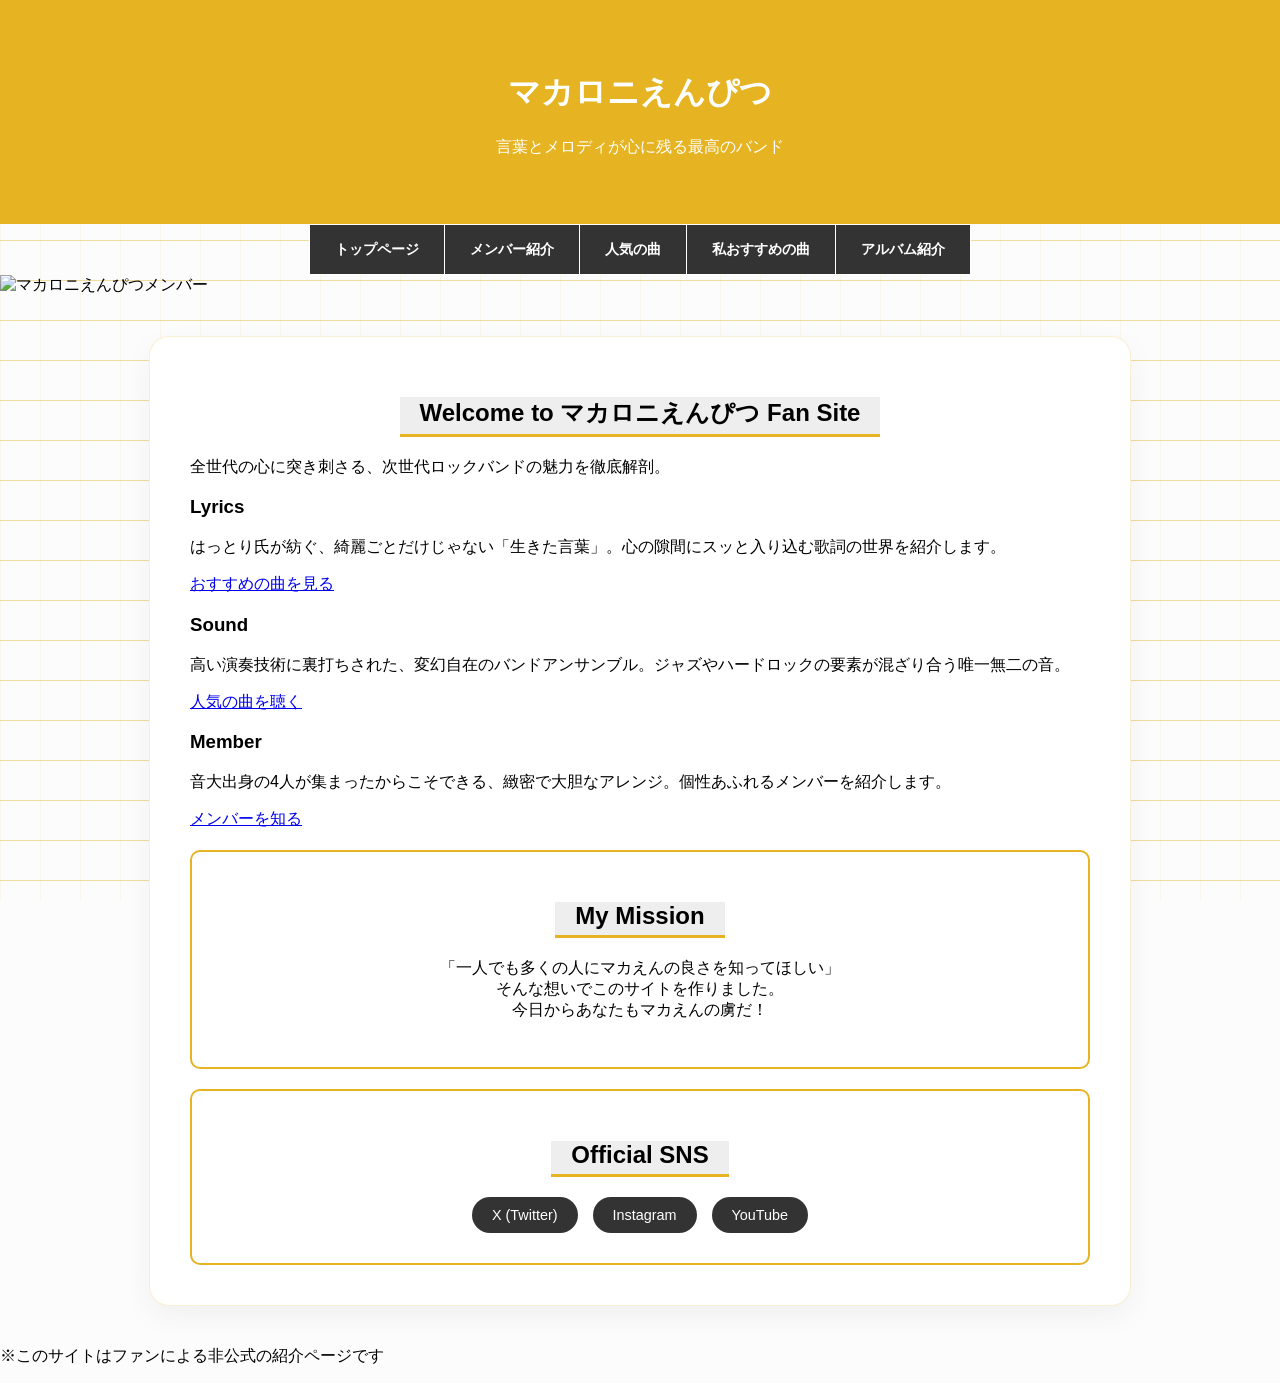
==== index.html @ 6a91739a "Add files via upload" ====
<!DOCTYPE html>
<html lang="ja">
<head>
    <meta charset="UTF-8">
    <title>マカロニえんぴつの魅力</title>
    <meta name="description" content="皆さんも音楽を日常的に聞いているかと思います。そんな中で、私の好きな音楽を知ってもらい、皆さんにもマカロニえんぴつの魅力を知ってもらえたらなと思いこのサイトを作りました。パンチある曲調から心穏やかになる曲調まで様々な曲を手掛けているので、一曲は好きな曲に出会えるんじゃないかと思っています。">
    <meta name="keywords" content="幸せ，楽しい，出会い，魅力，音楽"> 
    <meta name="viewport" content="width=device-width,initial-scale=1.0">
    <link rel="stylesheet" href="style.css">
</head>
    
<body>

    <header class="header">
        <h1>マカロニえんぴつ</h1>
        <p class="subtitle">言葉とメロディが心に残る最高のバンド</p>

    </header>
    <nav>
        <ul>
            <li><a href="index.html">トップページ</a></li>
            <li><a href="member.html">メンバー紹介</a></li>
            <li><a href="popular.html">人気の曲</a></li>
            <li><a href="recommend.html">私おすすめの曲</a></li>
             <li><a href="album.html">アルバム紹介</a></li>
        </ul>
    </nav>
    <img src="https://media.gqjapan.jp/photos/643d05dae47745c69d0d6f05/16:9/w_1920,c_limit/makaroni-enpitsu-7.jpg" alt="マカロニえんぴつメンバー" style="width:100%;">

    <main class="container">
    <section class="hero">
        <h2>Welcome to マカロニえんぴつ Fan Site</h2>
        <p>全世代の心に突き刺さる、次世代ロックバンドの魅力を徹底解剖。</p>
    </section>

    <div class="feature-grid">
        <section class="feature-item">
            <h3>Lyrics</h3>
            <p>はっとり氏が紡ぐ、綺麗ごとだけじゃない「生きた言葉」。心の隙間にスッと入り込む歌詞の世界を紹介します。</p>
            <a href="recommend.html" class="btn-small">おすすめの曲を見る</a>
        </section>

        <section class="feature-item">
            <h3>Sound</h3>
            <p>高い演奏技術に裏打ちされた、変幻自在のバンドアンサンブル。ジャズやハードロックの要素が混ざり合う唯一無二の音。</p>
            <a href="popular.html" class="btn-small">人気の曲を聴く</a>
        </section>

        <section class="feature-item">
            <h3>Member</h3>
            <p>音大出身の4人が集まったからこそできる、緻密で大胆なアレンジ。個性あふれるメンバーを紹介します。</p>
            <a href="member.html" class="btn-small">メンバーを知る</a>
        </section>
        <section class="message">
    <h2>My Mission</h2>
    <p>「一人でも多くの人にマカえんの良さを知ってほしい」<br>
    そんな想いでこのサイトを作りました。<br>
    今日からあなたもマカえんの虜だ！</p>
    </section>

<section class="official-links">
    <h2>Official SNS</h2>
    <div class="link-buttons">
        <a href="https://twitter.com/macarock0616" class="btn-sns">X (Twitter)</a>
        <a href="https://www.instagram.com/macaroniempitsu_official/" class="btn-sns">Instagram</a>
        <a href="https://www.youtube.com/channel/UCJ6Yy_H0U8U40zndS8m-fXg" class="btn-sns">YouTube</a>
    </div>
</section>
    </div>

</main>

    <footer class="footer">
        <p>※このサイトはファンによる非公式の紹介ページです</p>
    </footer>
</body>
</html>
---- style.css ----
/* ページ全体の基本設定 */
body {
    font-family: sans-serif;
    margin: 0;
    padding: 0;
    background-color: #f9f9f9; /* 柔らかいクリーム色 */
}

/* ヘッダーのデザイン */
.header {
    background-color: #e6b422; /* 鉛筆のような黄色 */
    color: white;
    text-align: center;
    padding: 50px 0;
}

/* ナビゲーション全体の枠組み */
nav ul {
    list-style: none;
    padding: 0;
    margin: 0;
    display: flex;
    justify-content: center;
    background: #333;
    /* 全体の左と右、そして上下にも線を引く */
    border-left: 1px solid #fff;
    border-right: 1px solid #fff;
    border-top: 1px solid #fff;
    border-bottom: 1px solid #fff;
    /* もしメニューを中央に浮かせたい場合は width を指定してもOKです */
    width: fit-content; 
    margin: 0 auto; /* 中央寄せ */
}

/* 各メニューの項目 */
nav li {
    /* 項目ごとの右側に線を引く（これで中間の区切り線ができます） */
    border-right: 1px solid #fff;
}

/* 一番右の項目の右線だけ消す */
/* (全体のborder-rightと重なって太くなるのを防ぐため) */
nav li:last-child {
    border-right: none;
}

/* リンクのデザイン（ここは以前と同じです） */
nav a {
    color: white;
    text-decoration: none;
    display: block;
    padding: 15px 25px;
    font-size: 0.9rem;
    font-weight: bold;
    transition: 0.3s;
}

nav a:hover {
    background-color: #e6b422;
    color: #333;
}
/* マウスを乗せた時の動き */
nav a:hover {
    background-color: #e6b422; /* マカえんイエローに変わる */
    color: #333;               /* 文字を暗くして読みやすく */
}

/* メインコンテンツの幅制限 */
.container {
    max-width: 800px;
    margin: 0 auto;
    padding: 20px;
}

/* 各セクションの見出し */
h2 {
    border-bottom: 2px solid #e6b422;
    padding-bottom: 5px;
}
/* 名前（h2）の左側にアクセントをつける */
h2 {
    border-left: 8px solid #333;
    background-color: #eee;
    padding: 10px;
}
/* 画像のサイズを調整する設定 */
.member-img {
    width: 250px;       /* 横幅を固定 */
    height: 250px;      /* 縦幅を固定（横幅と同じにすると正方形になります） */
    object-fit: cover;  /* 重要！画像が縦長や横長でも、中心で綺麗に切り抜きます */
    border-radius: 15px; /* ここを50%にすると、アイコンのように「丸く」なります */
    border: 3px solid #e6b422; /* マカえんカラーの枠線をつけるとおしゃれ */
    display: block;
    margin: 10px auto;  /* 写真を中央に寄せる */
}
.video-container {
    position: relative;
    padding-bottom: 56.25%; /* 16:9 の比率 */
    height: 0;
    overflow: hidden;
    margin: 20px 0;
}

.video-container iframe {
    position: absolute;
    top: 0;
    left: 0;
    width: 100%;
    height: 100%;
    border: 0;
}
/* おすすめアイテムの枠を少しおしゃれにする */
.recommend-item {
    background-color: #fff;
    border: 1px solid #ddd;
    border-radius: 15px;
    padding: 20px;
    margin-bottom: 30px;
    box-shadow: 5px 5px 15px rgba(0,0,0,0.05); /* ほんのり影をつける */
}

/* おすすめコメントの文字装飾 */
.comment {
    font-style: italic;
    color: #555;
    line-height: 1.8;
    border-top: 1px dashed #e6b422;
    margin-top: 10px;
    padding-top: 10px;
}
/* ライブスケジュールの表のデザイン */
.live-table {
    width: 100%;
    border-collapse: collapse; /* 枠線を一本にまとめる */
    margin: 20px 0;
}

.live-table th, .live-table td {
    border-bottom: 1px solid #ddd;
    padding: 15px;
    text-align: left;
}

.live-table th {
    background-color: #f2f2f2;
    color: #333;
}

.live-table tr:hover {
    background-color: #fff9e6; /* マウスを乗せた時に色を変える */
}

/* 公式サイトへのリンクボタン */
.official-link {
    display: inline-block;
    background-color: #e6b422;
    color: white;
    padding: 10px 20px;
    text-decoration: none;
    border-radius: 5px;
    margin-top: 20px;
    font-weight: bold;
}

.official-link:hover {
    background-color: #333;
}

.note {
    font-size: 0.9rem;
    color: #666;
    margin-top: 30px;
}
/* アルバムの中身のレイアウト */
.album-content {
    display: flex;
    align-items: flex-start; /* 上揃えに変更（文章が長い時きれいです） */
    gap: 30px; /* 画像と文字の間隔を少し広げる */
    margin-top: 15px;
}

/* ジャケ写のサイズを大きくする */
.album-jacket {
    width: 450px;  /* 150pxから250pxにアップ！ */
    height: 450px; /* 正方形を維持 */
    flex-shrink: 0; /* 画像が文字に押されて小さくなるのを防ぐ */
    object-fit: cover;
    border-radius: 8px;
    box-shadow: 4px 4px 15px rgba(0,0,0,0.15); /* 影を少し強くして存在感を出す */
}

/* アルバムタイトルの文字サイズも少し大きく */
.album-text h2 {
    margin-top: 0;
    font-size: 1.5rem;
    color: #333;
}

/* スマホで見るとき（画面幅が狭い時）の調整 */
@media (max-width: 700px) {
    .album-content {
        flex-direction: column; /* 縦並びにする */
        align-items: center;    /* 中央揃え */
        text-align: center;
    }
    .album-jacket {
        width: 100%;       /* スマホでは横幅いっぱい（または最大サイズ） */
        max-width: 300px;  /* 大きくなりすぎないように制限 */
        height: auto;      /* 縦横比を維持 */
    }
}
/* メッセージやピックアップ用の共通デザイン */
.message, .pick-up, .official-links {
    background: #fff;
    padding: 30px;
    border-radius: 10px;
    border: 2px solid #e6b422;
    text-align: center;
    margin-top: 20px;
}

/* SNSボタンのデザイン（案3を選んだ場合） */
.link-buttons {
    display: flex;
    justify-content: center;
    gap: 15px;
    flex-wrap: wrap;
    margin-top: 15px;
}

.btn-sns {
    background: #333;
    color: #fff;
    padding: 10px 20px;
    text-decoration: none;
    border-radius: 20px;
    font-size: 0.9rem;
    transition: 0.3s;
}

.btn-sns:hover {
    background: #e6b422;
    color: #333;
}
/* サイトのメインタイトル（ヘッダー内）を中央寄せ */
.header h1, .header .subtitle {
    text-align: center;
}

/* 各セクションの見出し（About, Lyrics, メンバー名など）を中央寄せ */
main h2 {
    text-align: center;
    margin-left: auto;
    margin-right: auto;
    /* もし以前に border-left（左の線）をつけていた場合は、
       下線（border-bottom）に変えると中央揃えで見栄えが良くなります */
    border-left: none; 
    border-bottom: 3px solid #e6b422; 
    width: fit-content; /* 文字の長さに合わせて線を引く */
    padding: 0 20px 5px 20px;
}
/* アルバム名や曲名の見出しも中央にする場合 */
.album-text h2, .recommend-item h2 {
    text-align: center;
}
/* アルバムページ専用：すべてを中央に寄せる設定 */
.album-page .album-content {
    flex-direction: column; /* 縦並びにする */
    align-items: center;    /* 中央揃えにする */
    text-align: center;     /* 文字も中央寄せ */
    gap: 15px;              /* 画像と文字の間の隙間 */
}

.album-page .album-jacket {
    margin: 0 auto;         /* 画像を中央に配置 */
}

.album-page .album-text {
    width: 100%;            /* テキストエリアを広げて中央にしやすくする */
    max-width: 600px;       /* 文章が広がりすぎないように制限（読みやすさのため） */
    margin: 0 auto;
}

/* ついでにアルバムごとの区切り線を中央にする */
.album-page .album-item {
    padding-bottom: 40px;
    margin-bottom: 40px;
    border-bottom: 1px solid #ddd;
}
/* アルバムページ内のすべての段落（pタグ）を中央に寄せる */
.album-page .album-item p {
    text-align: center;
    margin-left: auto;
    margin-right: auto;
}
/* メンバー紹介ページ全体の文字を中央に寄せる */
.member-page .container section {
    text-align: center;
    margin-bottom: 50px; /* メンバーごとの間隔を少し広げる */
}

/* メンバー紹介文（pタグ）の幅を整えて中央に置く */
.member-page section p {
    max-width: 600px;    /* 文章が横に広がりすぎないように制限 */
    margin-left: auto;   /* 左右オートで中央配置 */
    margin-right: auto;
    line-height: 1.8;    /* 行間を少し広げると読みやすくなります */
}

/* 画像も中央に寄せる（念のため） */
.member-page .member-img {
    display: block;
    margin: 20px auto;
}
/* プロの背景テクニック：薄いチェック（方眼）柄 */
body {
    background-color: #fcfcfc; /* ほんの少しだけ温かみのある白 */
    background-image: 
        linear-gradient(rgba(230, 180, 34, 0.44) 1px, transparent 1px), /* マカえんイエローを極薄で */
        linear-gradient(90deg, rgba(230, 180, 34, 0.07) 1px, transparent 1px);
    background-size: 40px 40px; /* 方眼の大きさ */
    background-attachment: fixed; /* 画面をスクロールしても背景が動かない設定（高級感が出ます） */
}

/* プロのコンテンツ浮き上がりテクニック */
.container {
    background-color: #ffffff; /* コンテンツ部分は真っ白にして読みやすく */
    max-width: 900px;
    margin: 40px auto;
    padding: 40px;
    border-radius: 20px; /* 角を丸くして柔らかい印象に */
    /* 非常に柔らかい影をつける（ふわっと浮いているように見せる） */
    box-shadow: 0 10px 30px rgba(0, 0, 0, 0.05);
    border: 1px solid rgba(230, 180, 34, 0.2); /* 縁にうっすら色をつける */
}
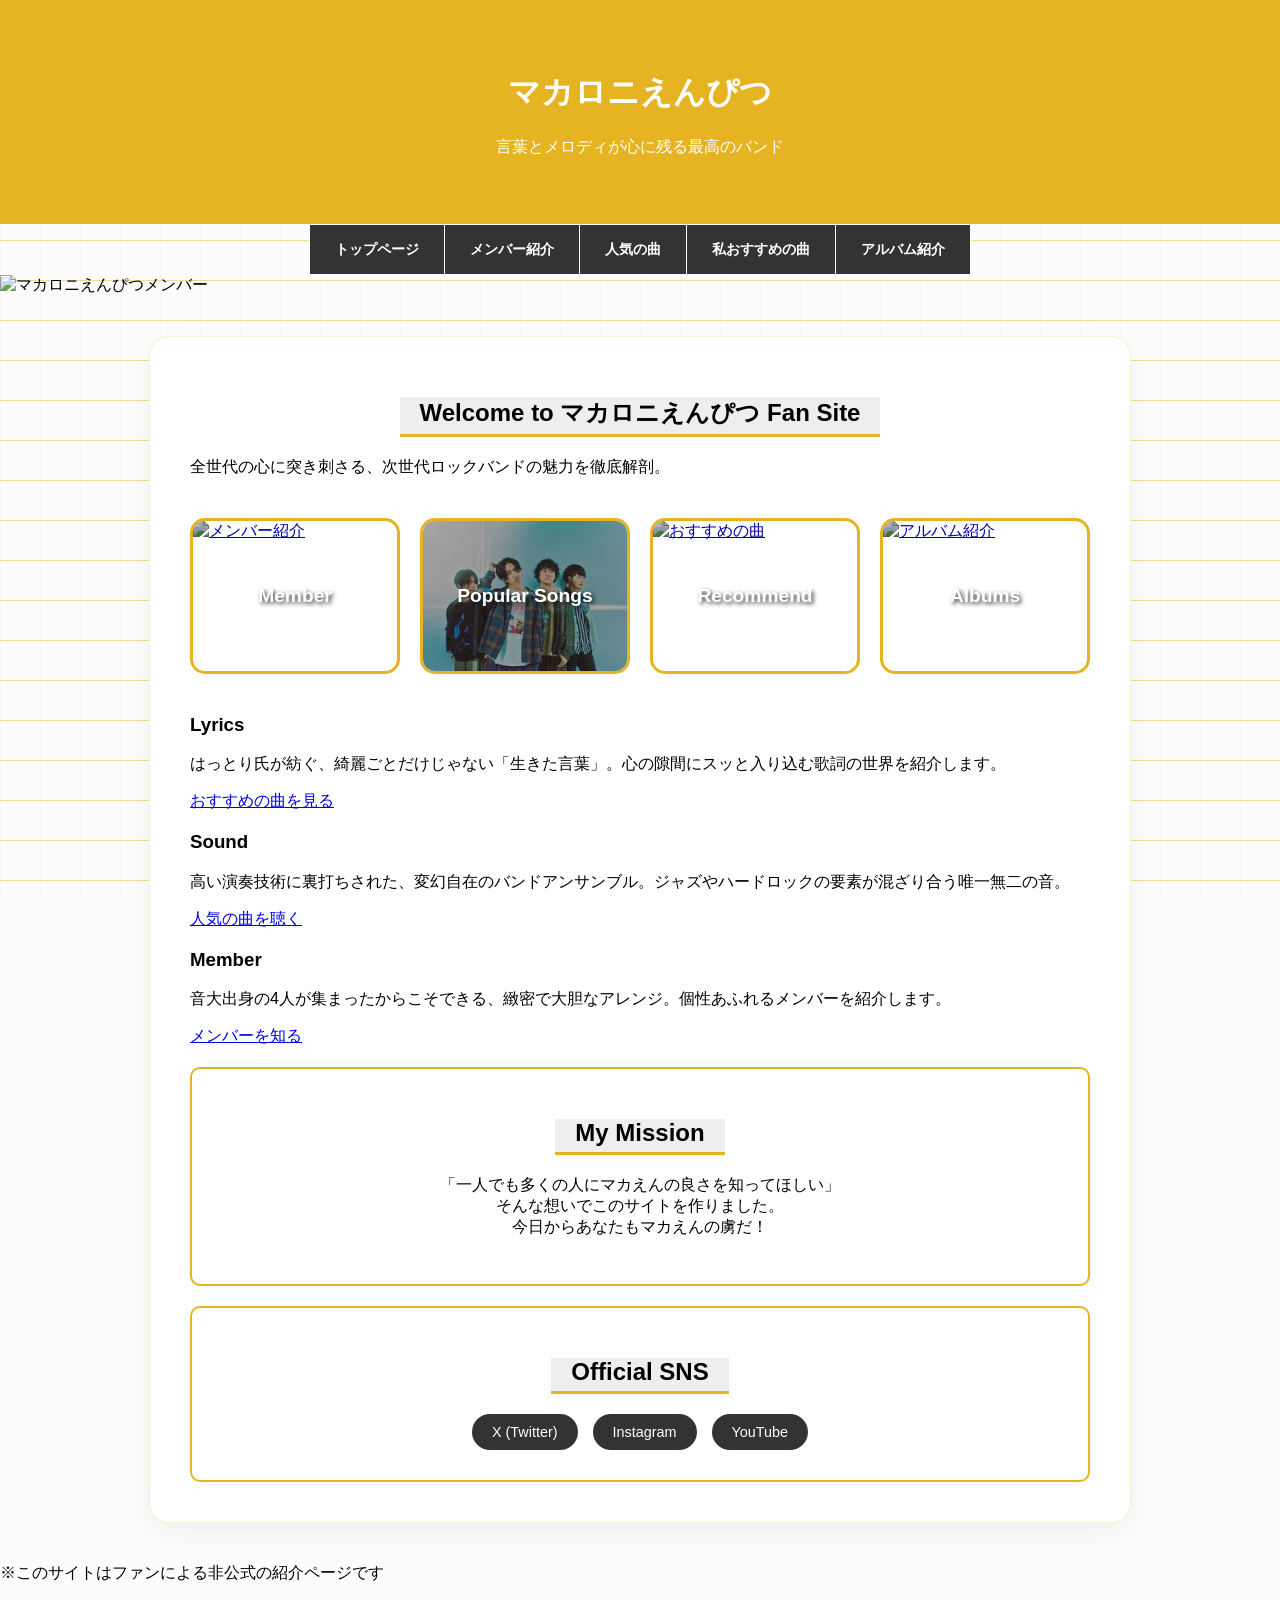
==== commit 08b6b953: "Add files via upload" ====
--- a/index.html
+++ b/index.html
@@ -32,6 +32,40 @@
         <h2>Welcome to マカロニえんぴつ Fan Site</h2>
         <p>全世代の心に突き刺さる、次世代ロックバンドの魅力を徹底解剖。</p>
     </section>
+    <section class="image-nav">
+    <div class="nav-card">
+        <a href="member.html">
+            <div class="nav-img-wrapper">
+                <img src="https://media.gqjapan.jp/photos/643d05dae47745c69d0d6f05/16:9/w_1920,c_limit/makaroni-enpitsu-7.jpg" alt="メンバー紹介">
+                <span class="nav-label">Member</span>
+            </div>
+        </a>
+    </div>
+    <div class="nav-card">
+        <a href="popular.html">
+            <div class="nav-img-wrapper">
+                <img src="popular.jpg" alt="人気の曲">
+                <span class="nav-label">Popular Songs</span>
+            </div>
+        </a>
+    </div>
+    <div class="nav-card">
+        <a href="recommend.html">
+            <div class="nav-img-wrapper">
+                <img src="https://images.unsplash.com/photo-1493225255756-d9584f8606e9?w=500" alt="おすすめの曲">
+                <span class="nav-label">Recommend</span>
+            </div>
+        </a>
+    </div>
+    <div class="nav-card">
+        <a href="album.html">
+            <div class="nav-img-wrapper">
+                <img src="https://images.unsplash.com/photo-1614613535308-eb5fbd3d2c17?w=500" alt="アルバム紹介">
+                <span class="nav-label">Albums</span>
+            </div>
+        </a>
+    </div>
+</section>
 
     <div class="feature-grid">
         <section class="feature-item">
--- a/style.css
+++ b/style.css
@@ -332,4 +332,63 @@
     /* 非常に柔らかい影をつける（ふわっと浮いているように見せる） */
     box-shadow: 0 10px 30px rgba(0, 0, 0, 0.05);
     border: 1px solid rgba(230, 180, 34, 0.2); /* 縁にうっすら色をつける */
+}
+/* おすすめ曲や人気曲のイメージ画像用 */
+.recommend-item img, section > img {
+    width: 100%;
+    max-width: 500px;
+    height: auto;
+    display: block;
+    margin: 15px auto;
+    border-radius: 10px;
+    box-shadow: 0 4px 10px rgba(0,0,0,0.1);
+}
+/* 画像リンクナビゲーションのスタイル */
+.image-nav {
+    display: grid;
+    grid-template-columns: repeat(auto-fit, minmax(180px, 1fr));
+    gap: 20px;
+    margin: 40px 0;
+}
+
+.nav-card {
+    position: relative;
+    overflow: hidden;
+    border-radius: 15px;
+    border: 3px solid #e6b422;
+    transition: transform 0.3s ease;
+}
+
+.nav-card:hover {
+    transform: translateY(-5px); /* マウスを乗せると少し浮く */
+}
+
+.nav-img-wrapper {
+    position: relative;
+    height: 150px;
+}
+
+.nav-img-wrapper img {
+    width: 100%;
+    height: 100%;
+    object-fit: cover;
+    filter: brightness(70%); /* 文字を見やすくするために画像を少し暗くする */
+    transition: 0.3s;
+}
+
+.nav-card:hover img {
+    filter: brightness(100%); /* ホバーで明るくする */
+}
+
+.nav-label {
+    position: absolute;
+    top: 50%;
+    left: 50%;
+    transform: translate(-50%, -50%);
+    color: white;
+    font-weight: bold;
+    font-size: 1.2rem;
+    text-shadow: 2px 2px 4px rgba(0,0,0,0.8);
+    pointer-events: none; /* 文字がクリックの邪魔をしないように */
+    white-space: nowrap;
 }
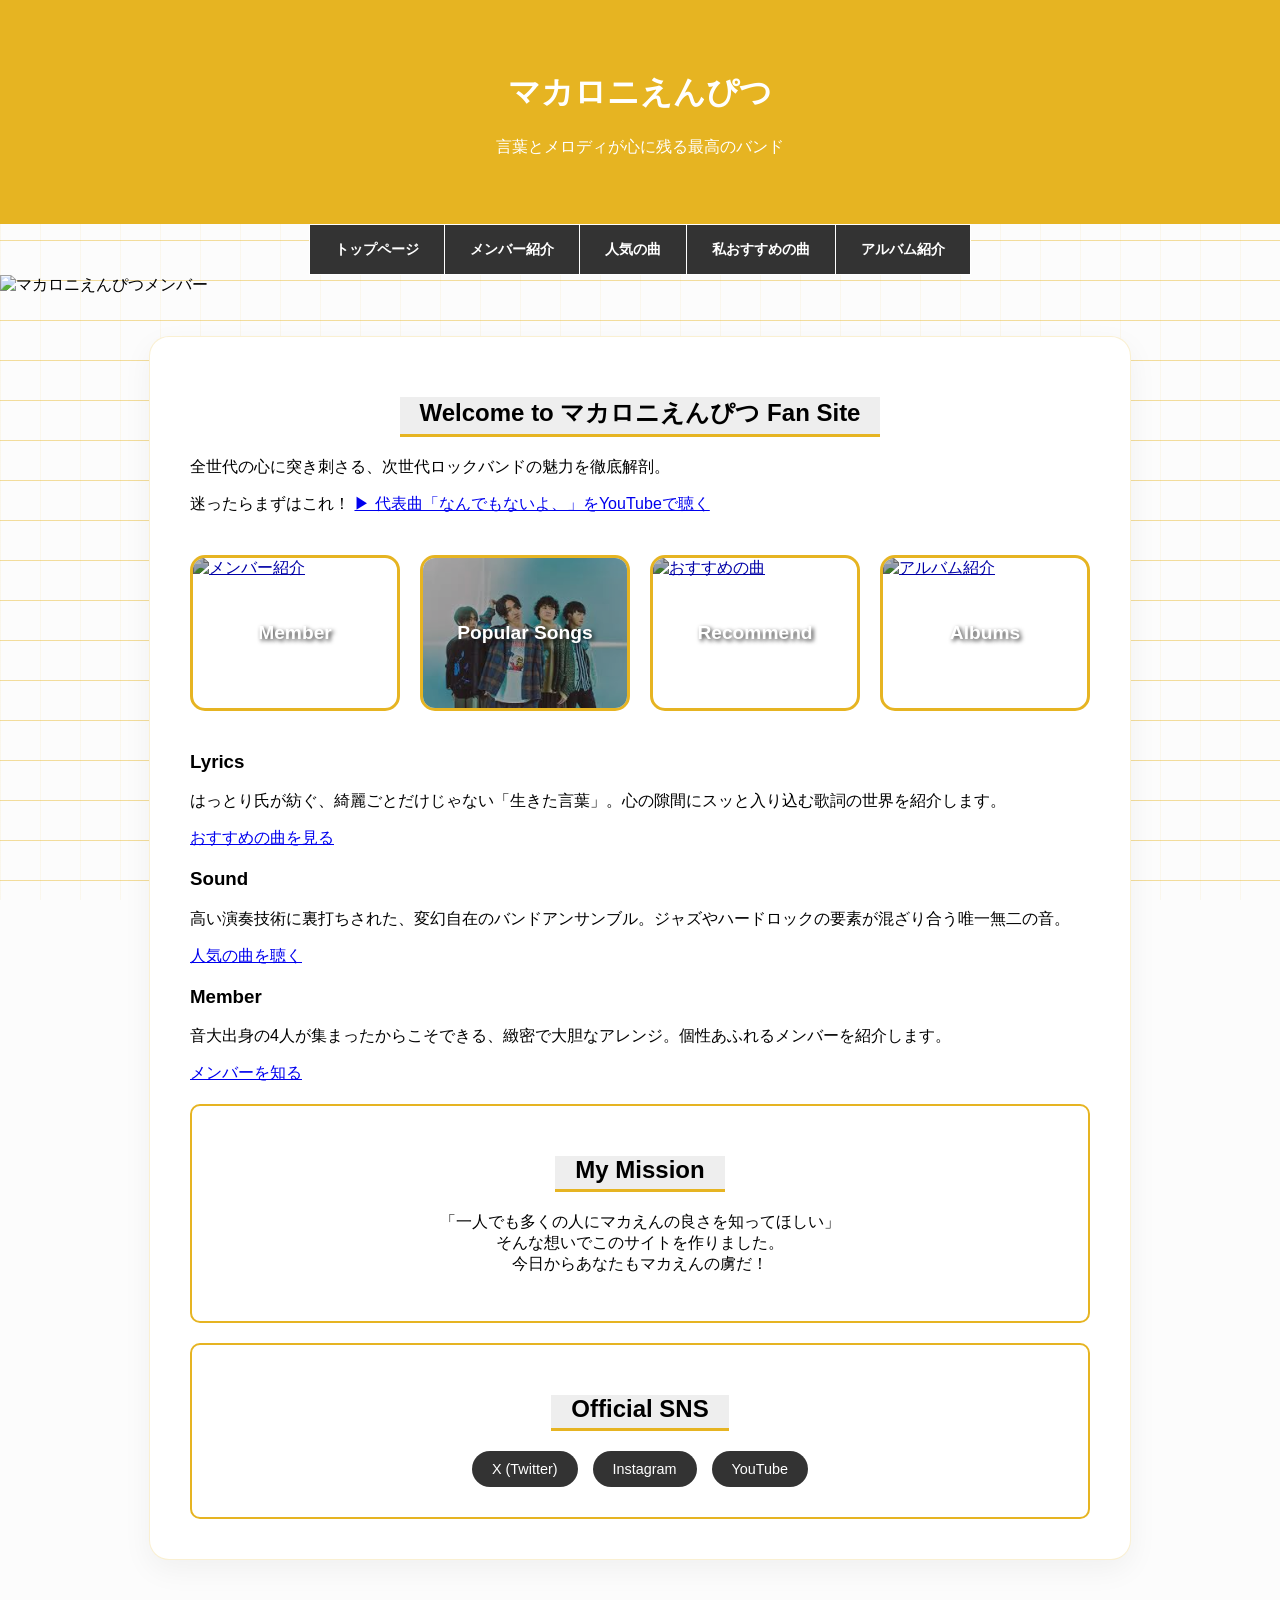
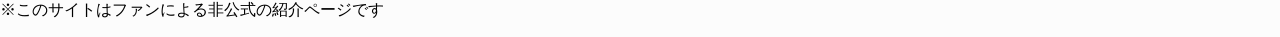
==== commit 13abfb7b: "Add files via upload" ====
--- a/index.html
+++ b/index.html
@@ -32,6 +32,11 @@
         <h2>Welcome to マカロニえんぴつ Fan Site</h2>
         <p>全世代の心に突き刺さる、次世代ロックバンドの魅力を徹底解剖。</p>
     </section>
+    <section class="quick-intro">
+    <p>迷ったらまずはこれ！ 
+        <a href="https://www.youtube.com/watch?v=L9v86K7_e_U" target="_blank" rel="noopener noreferrer">▶︎ 代表曲「なんでもないよ、」をYouTubeで聴く</a>
+    </p>
+</section>
     <section class="image-nav">
     <div class="nav-card">
         <a href="member.html">
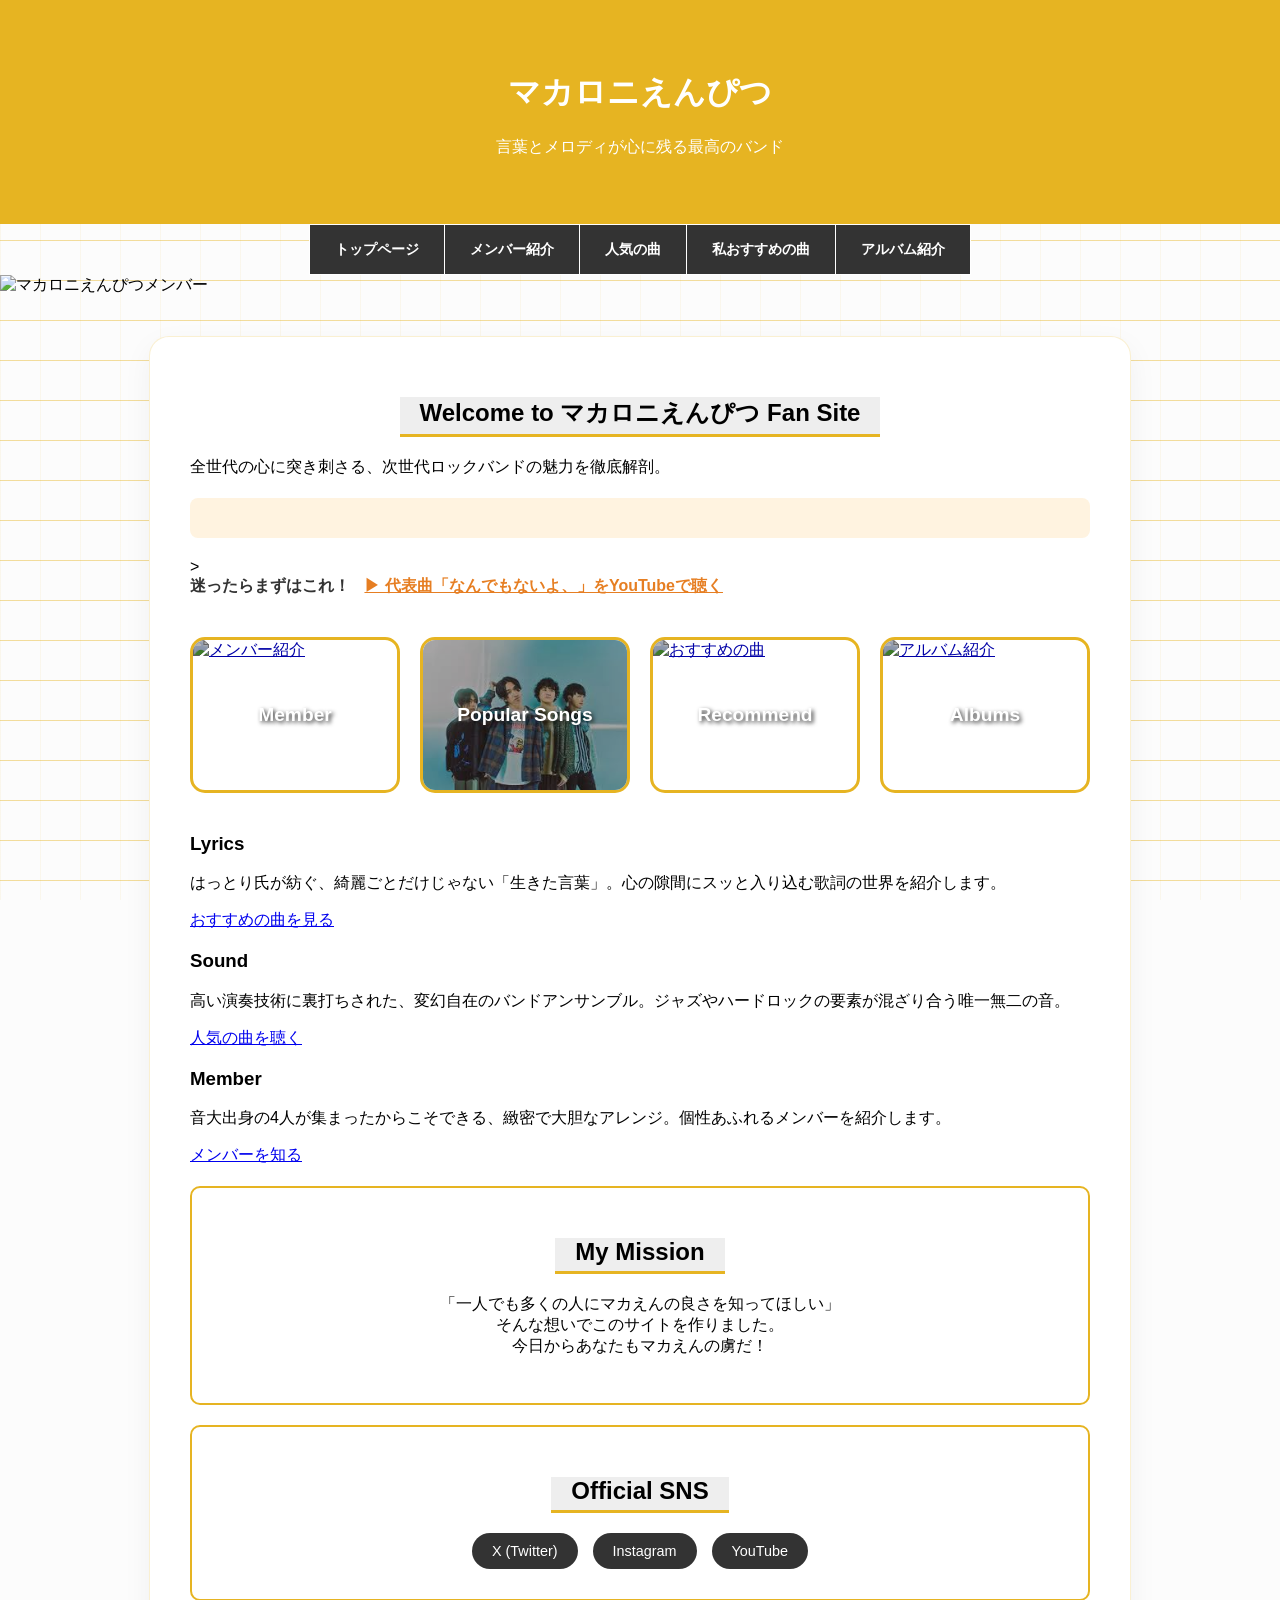
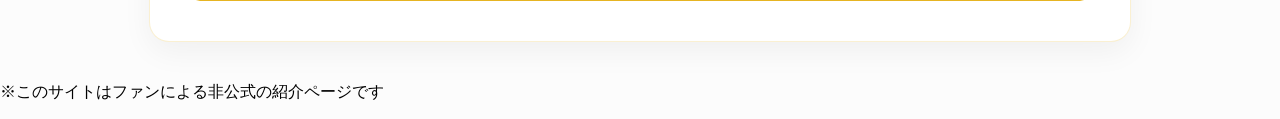
==== commit 254ac7b7: "Add files via upload" ====
--- a/index.html
+++ b/index.html
@@ -32,9 +32,10 @@
         <h2>Welcome to マカロニえんぴつ Fan Site</h2>
         <p>全世代の心に突き刺さる、次世代ロックバンドの魅力を徹底解剖。</p>
     </section>
-    <section class="quick-intro">
-    <p>迷ったらまずはこれ！ 
-        <a href="https://www.youtube.com/watch?v=L9v86K7_e_U" target="_blank" rel="noopener noreferrer">▶︎ 代表曲「なんでもないよ、」をYouTubeで聴く</a>
+    <section class="quick-intro" style="text-align: center; background: #fff3e0; padding: 20px; border-radius: 8px; margin: 20px 0;"></section>>
+    <p style="margin: 0; font-weight: bold; color: #333;">迷ったらまずはこれ！ 
+        <a href="https://www.youtube.com/watch?v=L9v86K7_e_U" target="_blank" rel="noopener noreferrer"style="color: #e67e22; text-decoration: underline; margin-left: 10px;">
+                    ▶︎ 代表曲「なんでもないよ、」をYouTubeで聴く</a>
     </p>
 </section>
     <section class="image-nav">
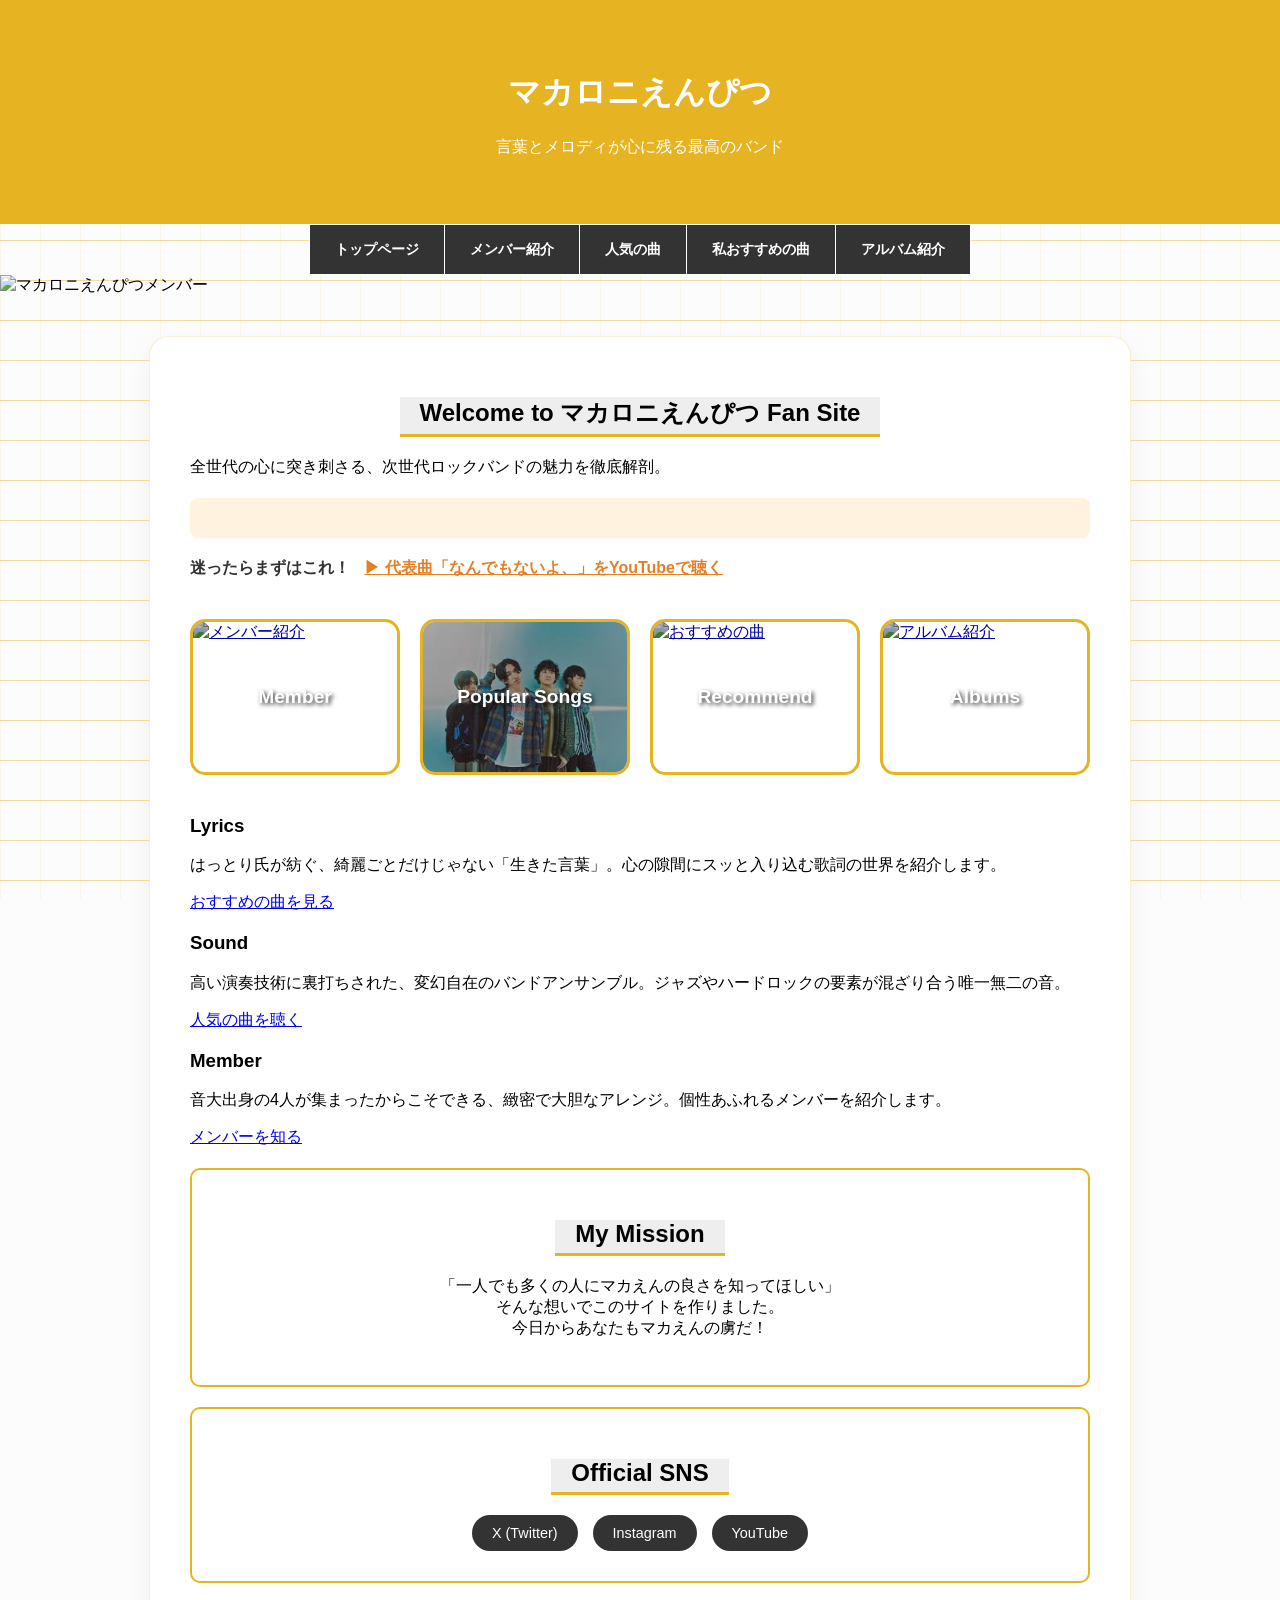
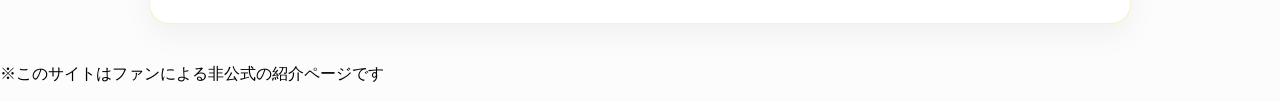
==== commit 16c170af: "Add files via upload" ====
--- a/index.html
+++ b/index.html
@@ -32,7 +32,7 @@
         <h2>Welcome to マカロニえんぴつ Fan Site</h2>
         <p>全世代の心に突き刺さる、次世代ロックバンドの魅力を徹底解剖。</p>
     </section>
-    <section class="quick-intro" style="text-align: center; background: #fff3e0; padding: 20px; border-radius: 8px; margin: 20px 0;"></section>>
+    <section class="quick-intro" style="text-align: center; background: #fff3e0; padding: 20px; border-radius: 8px; margin: 20px 0;"></section>
     <p style="margin: 0; font-weight: bold; color: #333;">迷ったらまずはこれ！ 
         <a href="https://www.youtube.com/watch?v=L9v86K7_e_U" target="_blank" rel="noopener noreferrer"style="color: #e67e22; text-decoration: underline; margin-left: 10px;">
                     ▶︎ 代表曲「なんでもないよ、」をYouTubeで聴く</a>
